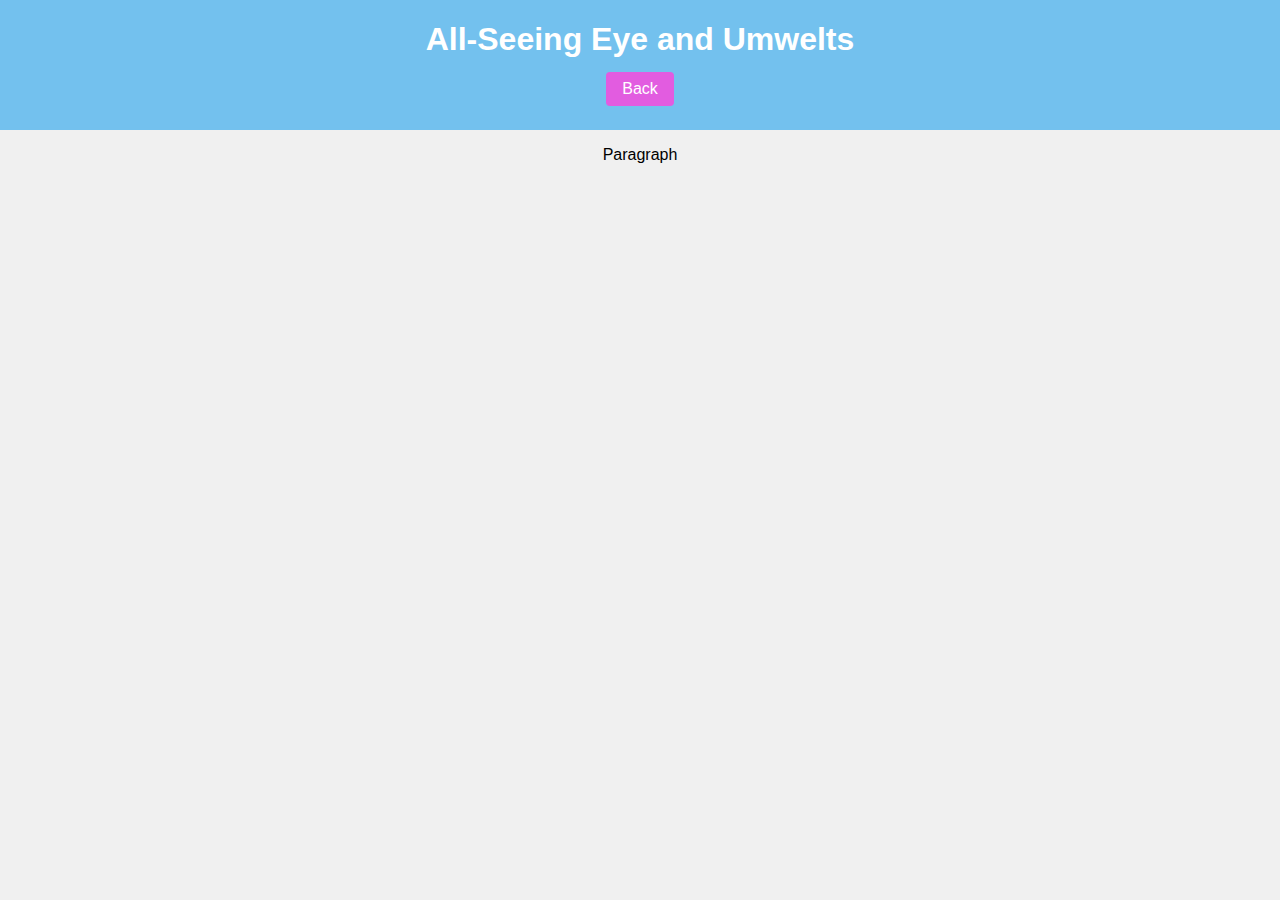
==== ase-and-umwelts.html @ c7a7baa1 "new pages" ====
<!DOCTYPE html>
<html lang="en">
<head>
    <meta charset="UTF-8">
    <meta name="viewport" content="width=device-width, initial-scale=1.0">
    <title>ASE and Umwelts</title>
    <link rel="stylesheet" href="styles.css">
</head>
<body>
    <header>
        <h1>All-Seeing Eye and Umwelts</h1>
        <div id="header-buttons">
            <button onclick="location.href='index.html'">Back</button>
        </div>
    </header>
    <main>
        <p>Paragraph</p>
    </main>
</body>
</html>
---- styles.css ----
body {
  font-family: 'Trebuchet MS', sans-serif;
  text-align: center;
  margin: 0;
  padding: 0;
  background-color: #f0f0f0;
  overflow: hidden;
}

header {
  background-color: #73c1ee;
  color: white;
  padding: 1rem;
  margin-top: -1rem;
}

#header-buttons button{
    background-color: #e25ce0;
    color: white;
    border-radius: 4px;
    font-size: 1rem;
    text-align: center;
    margin-top: -1rem;
}

#header-buttons button:hover {
    background-color: #e25ce08d;
}

#main-content {
    display: flex;
    justify-content: space-between;
    align-items: flex-start;
    margin: 2rem;
    gap: 1rem;
    padding: 0 2rem;
  }
  
  #left-section {
    flex: 1.2;
    background-color: #ffffff;
    padding: 1rem;
    border-radius: 8px;
    box-shadow: 0 0 5px rgba(0, 0, 0, 0.1);
  }
  
  #left-section h2 {
    margin-top: 0;
  }
  
  #center-section {
    flex: 1.5;
    display: flex;
    flex-direction: column;
    align-items: center;
    background-color: #ffffff;
    padding: 1rem;
    border-radius: 8px;
    box-shadow: 0 0 5px rgba(0, 0, 0, 0.1);
  }

  #right-section {
    flex: 1.2;
    background-color: #ffffff;
    padding: 1rem;
    border-radius: 8px;
    box-shadow: 0 0 5px rgba(0, 0, 0, 0.1);
  }
  
  #right-section h2 {
    margin-top: 0;
  }
  
  #link-buttons button {
    display: block;
    width: 100%;
    margin: 0.5rem 0;
    padding: 0.5rem;
    background-color: #e25ce0;
    color: white;
    border: none;
    border-radius: 4px;
    font-size: 1rem;
    text-align: center;
  }
  
  #link-buttons button:hover {
    background-color: #e25ce08d;
  }

#image-container {
  display: flex;
  justify-content: center;
  align-items: center;
  border: 5px solid;
}

img {
  max-width: 100%;
  height: auto;
  display: block;
}

.button-container {
  display: flex;
  justify-content: center;
  gap: 1rem;
  margin-top: 1rem;
}

button {
  margin: 0.5rem;
  font-family: 'Trebuchet MS', sans-serif;
  padding: 0.5rem 1rem;
  font-size: 1rem;
  cursor: pointer;
  border: none;
  border-radius: 4px;
}

#show-button {
  background-color: #4caf50;
  color: white;
  transition: background-color 0.3s;
}

#reset-button {
  background-color: #f44336;
  color: white;
}
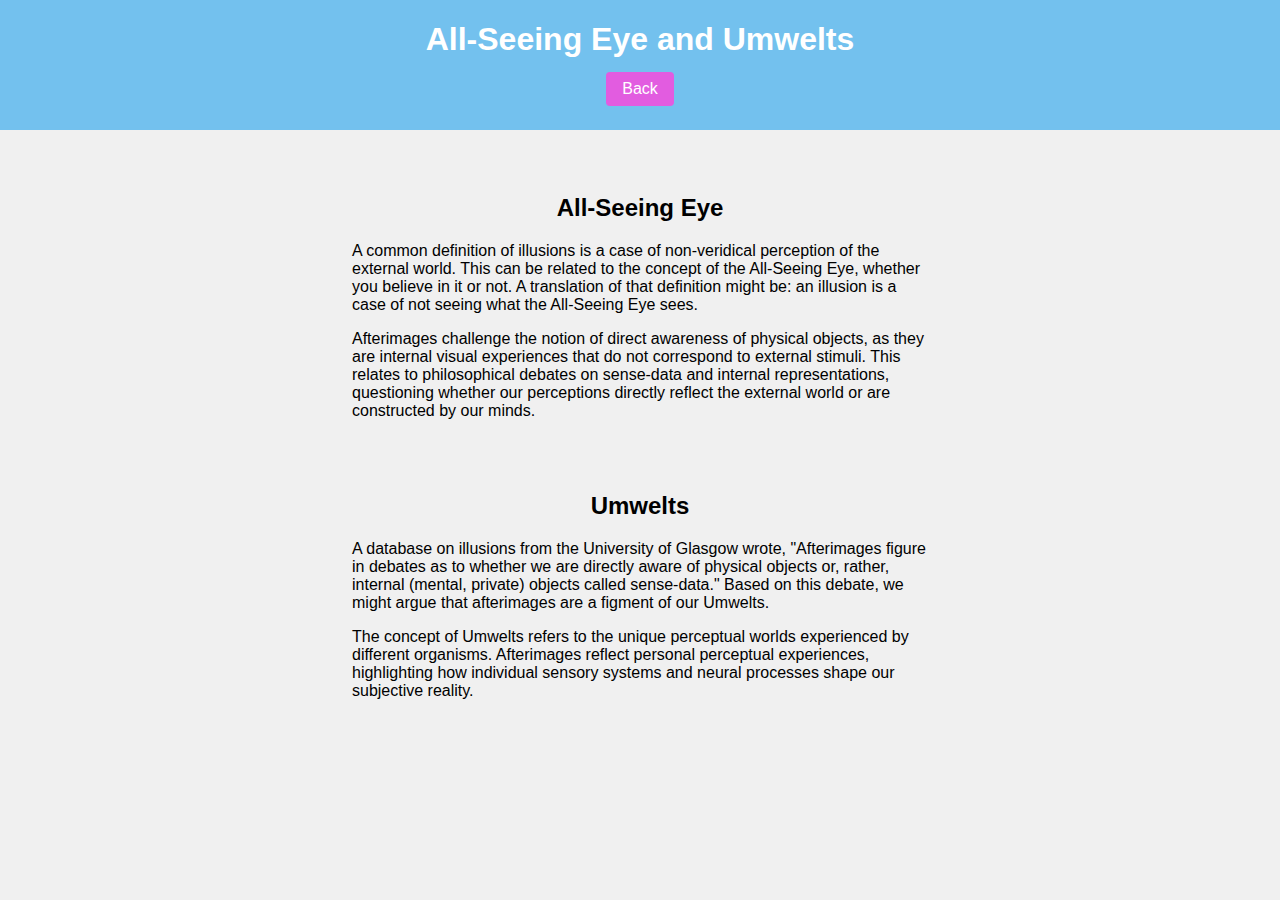
==== commit a37da0ee: "all content" ====
--- a/ase-and-umwelts.html
+++ b/ase-and-umwelts.html
@@ -13,8 +13,32 @@
             <button onclick="location.href='index.html'">Back</button>
         </div>
     </header>
-    <main>
-        <p>Paragraph</p>
+    <main id="ase-main">
+        <h2>All-Seeing Eye</h2>
+        <p>
+            A common definition of illusions is a case of non-veridical perception of the external world.
+            This can be related to the concept of the All-Seeing Eye, whether you believe in it or not.
+            A translation of that definition might be: an illusion is a case of not seeing what the All-Seeing Eye sees.
+        </p>
+        <p>
+            Afterimages challenge the notion of direct awareness of physical objects,
+            as they are internal visual experiences that do not correspond to external stimuli.
+            This relates to philosophical debates on sense-data and internal representations,
+            questioning whether our perceptions directly reflect the external world or are constructed by our minds.
+        </p>
+        <br><br>
+        <h2>Umwelts</h2>
+        <p>
+            A database on illusions from the University of Glasgow wrote,
+            "Afterimages figure in debates as to whether we are directly aware of physical objects or,
+            rather, internal (mental, private) objects called sense-data." Based on this debate,
+            we might argue that afterimages are a figment of our Umwelts.
+        </p>
+        <p>
+            The concept of Umwelts refers to the unique perceptual worlds experienced by different organisms.
+            Afterimages reflect personal perceptual experiences, highlighting how individual sensory systems
+            and neural processes shape our subjective reality.
+        </p>
     </main>
 </body>
 </html>
--- a/styles.css
+++ b/styles.css
@@ -31,17 +31,13 @@
     display: flex;
     justify-content: space-between;
     align-items: flex-start;
-    margin: 2rem;
-    gap: 1rem;
+    margin: 2rem 1rem;
+    gap: 1.5rem;
     padding: 0 2rem;
   }
   
   #left-section {
     flex: 1.2;
-    background-color: #ffffff;
-    padding: 1rem;
-    border-radius: 8px;
-    box-shadow: 0 0 5px rgba(0, 0, 0, 0.1);
   }
   
   #left-section h2 {
@@ -61,10 +57,6 @@
 
   #right-section {
     flex: 1.2;
-    background-color: #ffffff;
-    padding: 1rem;
-    border-radius: 8px;
-    box-shadow: 0 0 5px rgba(0, 0, 0, 0.1);
   }
   
   #right-section h2 {
@@ -88,11 +80,34 @@
     background-color: #e25ce08d;
   }
 
-#image-container {
+.image-container {
   display: flex;
   justify-content: center;
   align-items: center;
+}
+
+#beyonce-image {
   border: 5px solid;
+}
+
+#retina-image {
+  max-width: 47%;
+}
+
+.caption {
+  display: block;
+}
+
+.caption p {
+  text-align: center;
+}
+
+#color-image {
+  max-width: 30%;
+}
+
+#ncs-container {
+  max-width: 30%;
 }
 
 img {
@@ -124,7 +139,47 @@
   transition: background-color 0.3s;
 }
 
+#show-button:hover {
+    background-color: #4caf4f88;
+}
+
 #reset-button {
   background-color: #f44336;
   color: white;
 }
+
+#reset-button:hover {
+    background-color: #f443368c;
+}
+
+p {
+  text-align: left;
+}
+
+#physiology-main, #ncs-main {
+  margin: 4rem 16rem;
+}
+
+#attention-main, #ase-main {
+  margin: 4rem 22rem;
+}
+
+main {
+  margin: 3rem;
+}
+
+.white-block {
+  background-color: #ffffff;
+  padding: 1rem;
+  border-radius: 8px;
+  box-shadow: 0 0 5px rgba(0, 0, 0, 0.1);
+  margin-bottom: 1.5rem;
+}
+
+.physiology-images {
+  display: flex;
+  align-items: row;
+  justify-content: center;
+  gap: 6rem;
+  margin-top: 2rem;
+}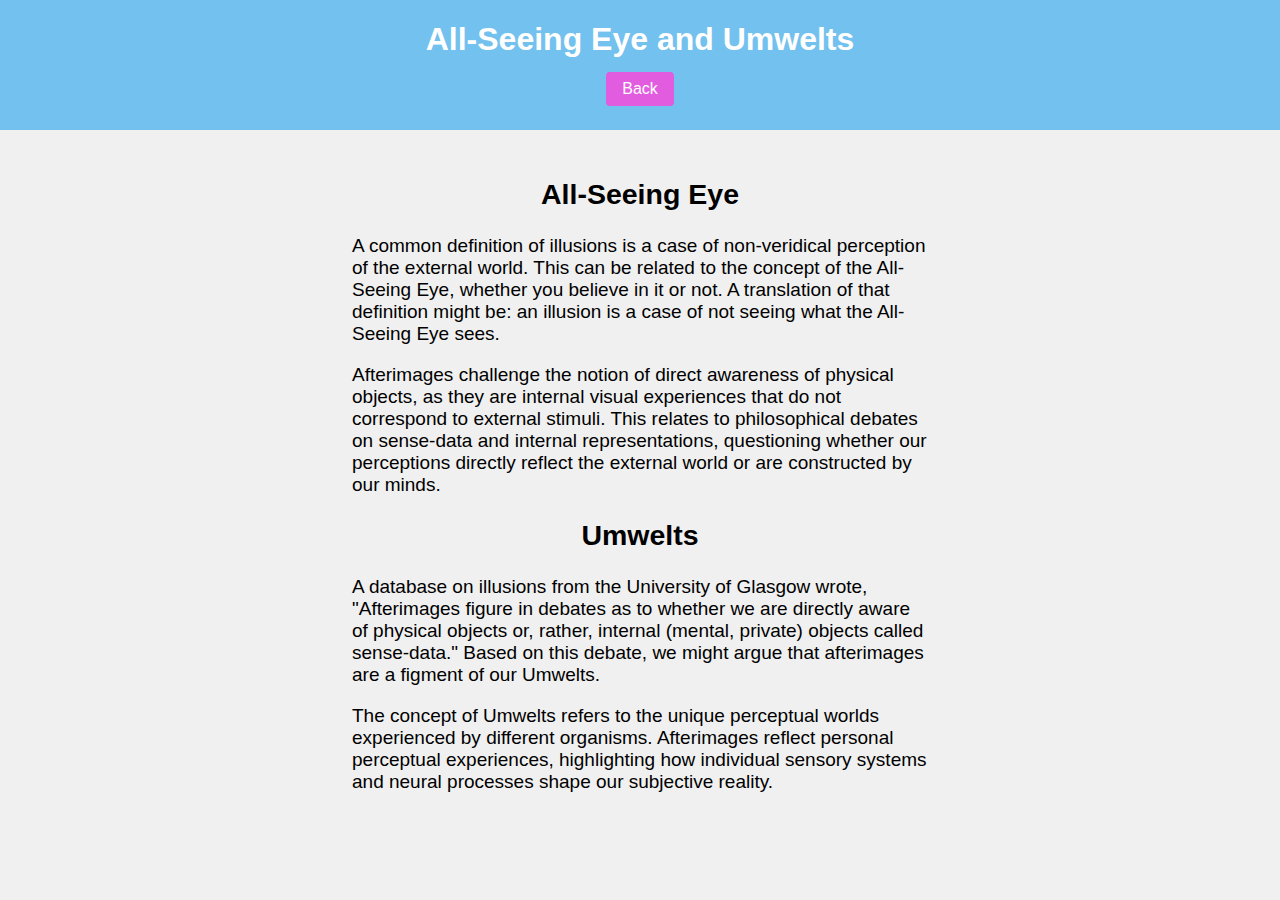
==== commit f42cd184: "reflection and changes" ====
--- a/ase-and-umwelts.html
+++ b/ase-and-umwelts.html
@@ -26,7 +26,6 @@
             This relates to philosophical debates on sense-data and internal representations,
             questioning whether our perceptions directly reflect the external world or are constructed by our minds.
         </p>
-        <br><br>
         <h2>Umwelts</h2>
         <p>
             A database on illusions from the University of Glasgow wrote,
--- a/styles.css
+++ b/styles.css
@@ -160,8 +160,9 @@
   margin: 4rem 16rem;
 }
 
-#attention-main, #ase-main {
-  margin: 4rem 22rem;
+#attention-main, #ase-main, #references-main, #reflection-main {
+  margin: 3rem 22rem;
+  font-size: 19px;
 }
 
 main {
@@ -182,4 +183,18 @@
   justify-content: center;
   gap: 6rem;
   margin-top: 2rem;
+}
+
+a {
+  text-decoration: none;
+}
+
+.references {
+  text-align: left;
+}
+
+.image-credit {
+  display: flex;
+  gap: 0.5rem;
+  align-items: center;
 }